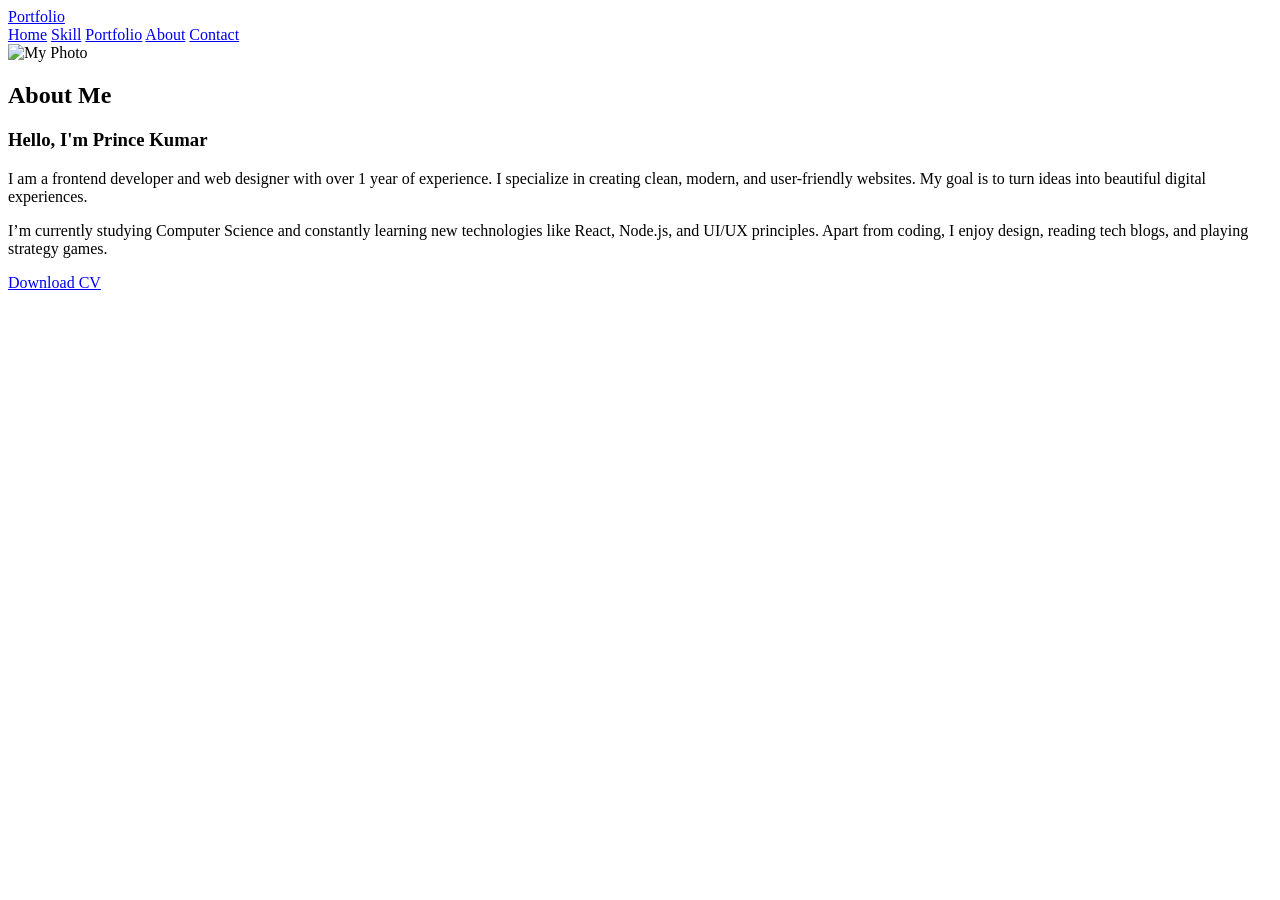
==== about.html @ 586e51af "Add files via upload" ====
<!DOCTYPE html>
<html lang="en">
<head>
    <meta charset="UTF-8">
    <meta name="viewport" content="width=device-width, initial-scale=1.0">
    <title>About Me</title>
    <link rel="stylesheet" href="index.css">
    <link href="https://unpkg.com/boxicons@2.1.4/css/boxicons.min.css" rel="stylesheet">
</head>
<body>
    <header class="header">
        <a href="#" class="logo">Portfolio</a>
        <nav class="navbar">
            <a href="index.html">Home</a>
            <a href="skill.html">Skill</a>
            <a href="portfolio.html">Portfolio</a>
            <a href="about.html" class="active">About</a>
            <a href="contact.html">Contact</a>
        </nav>
    </header>

    <section class="about">
        <div class="about-container">
            <div class="about-img">
                <img src="images/profile.jpg" alt="My Photo">
            </div>
            <div class="about-text">
                <h1>About Me</h1>
                <h3>Hello, I'm Prince Kumar</h3>
                <p>
                    I am a frontend developer and web designer with over 1 year of experience. 
                    I specialize in creating clean, modern, and user-friendly websites. 
                    My goal is to turn ideas into beautiful digital experiences.
                </p>
                <p>
                    I’m currently studying Computer Science and constantly learning 
                    new technologies like React, Node.js, and UI/UX principles. 
                    Apart from coding, I enjoy design, reading tech blogs, and playing strategy games.
                </p>
                <a href="resume.pdf" class="btn-box">Download CV</a>
            </div>
        </div>
    </section>
</body>
</html>
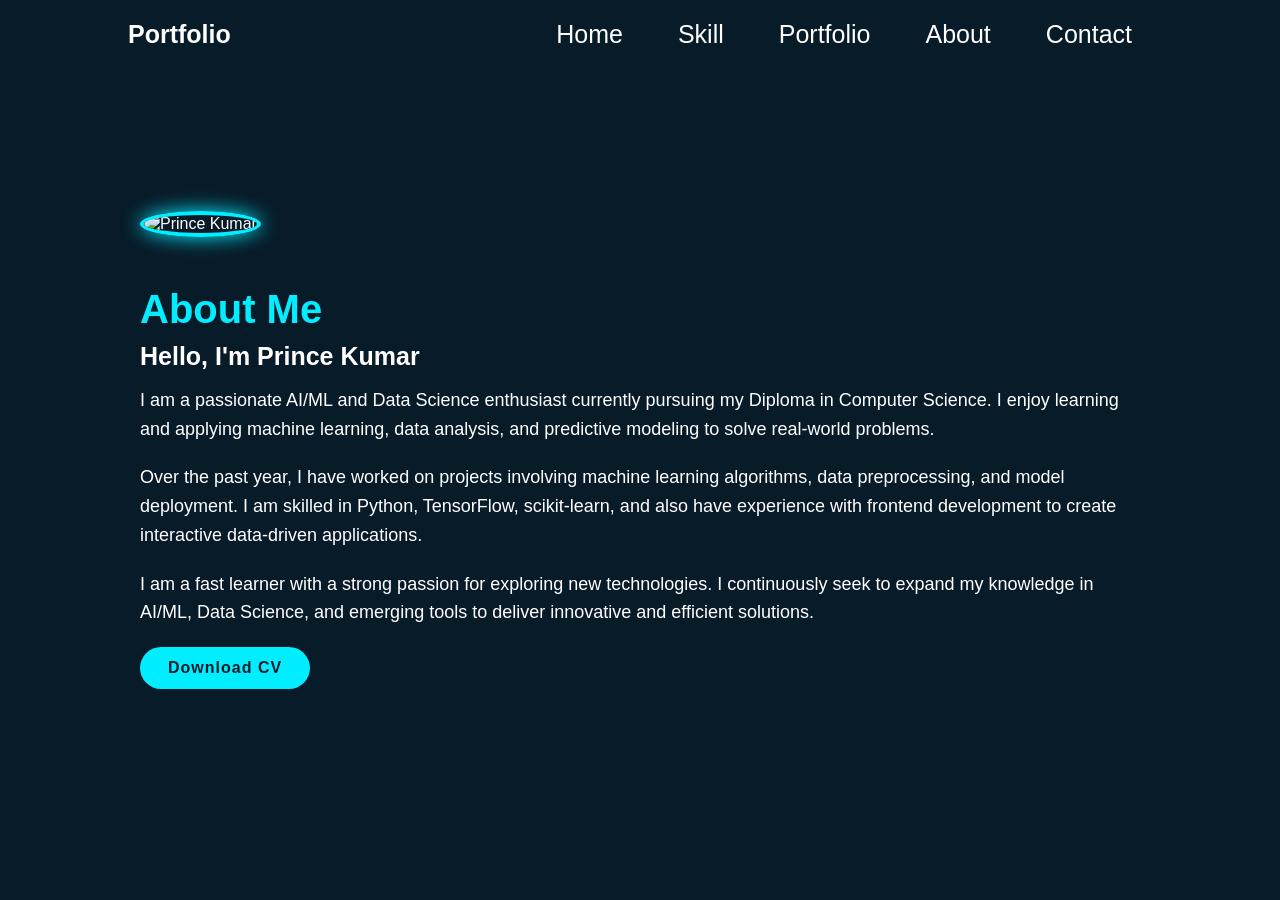
==== commit c6f49f14: "Update about.html" ====
--- a/about.html
+++ b/about.html
@@ -22,22 +22,28 @@
     <section class="about">
         <div class="about-container">
             <div class="about-img">
-                <img src="images/profile.jpg" alt="My Photo">
+                <img src="images/profile.jpg" alt="Prince Kumar">
             </div>
             <div class="about-text">
                 <h1>About Me</h1>
                 <h3>Hello, I'm Prince Kumar</h3>
+                
                 <p>
-                    I am a frontend developer and web designer with over 1 year of experience. 
-                    I specialize in creating clean, modern, and user-friendly websites. 
-                    My goal is to turn ideas into beautiful digital experiences.
+                    I am a passionate AI/ML and Data Science enthusiast currently pursuing my Diploma in Computer Science. 
+                    I enjoy learning and applying machine learning, data analysis, and predictive modeling to solve real-world problems.
                 </p>
+
                 <p>
-                    I’m currently studying Computer Science and constantly learning 
-                    new technologies like React, Node.js, and UI/UX principles. 
-                    Apart from coding, I enjoy design, reading tech blogs, and playing strategy games.
+                    Over the past year, I have worked on projects involving machine learning algorithms, data preprocessing, and model deployment. 
+                    I am skilled in Python, TensorFlow, scikit-learn, and also have experience with frontend development to create interactive data-driven applications.
                 </p>
-                <a href="resume.pdf" class="btn-box">Download CV</a>
+
+                <p>
+                    I am a fast learner with a strong passion for exploring new technologies. 
+                    I continuously seek to expand my knowledge in AI/ML, Data Science, and emerging tools to deliver innovative and efficient solutions.
+                </p>
+
+                <a href="Prince Kumar Resume.pdf" class="btn-box">Download CV</a>
             </div>
         </div>
     </section>
--- a/index.css
+++ b/index.css
@@ -0,0 +1,492 @@
+* {
+    margin: 0;
+    padding: 0;
+    box-sizing: border-box;
+    font-family: 'Poppins', sans-serif;
+}
+
+body {
+    color: #ededed;
+}
+
+.header {
+    position: fixed;
+    top: 0;
+    left: 0;
+    width: 100%;
+    padding: 20px 10%;
+    background: transparent;
+    display: flex;
+    justify-content: space-between;
+    align-items: center;
+    z-index: 100;
+}
+
+.logo {
+    position: relative;
+    font-size: 25px;
+    text-decoration: none;
+    color: #fff;
+    font-weight: 600;
+    cursor: default;
+    opacity: 0;
+    animation: slideRight 1s ease forwards; 
+}
+
+.navbar a {
+    display: inline-block;
+    font-size: 25px;
+    color: #fff;
+    text-decoration: none;
+    font-weight: 500;
+    margin-left: 35px;
+    transition: .35s;
+    opacity: 0;
+    animation: slideTop .5s ease forwards;
+}
+
+.navbar a:hover {
+    color: #0ef; 
+}
+
+.home {
+    position: relative;
+    width: 100%;
+    justify-content: space-between;
+    height: 100vh;
+    background: url("F_R04ssaMAAd9FI.jpeg");
+    display: flex;
+    background-size: cover;
+    background-position: center;
+    align-items: center;
+    padding: 70px 10% 0;
+}
+
+.home-content {
+    max-width: 600px;
+}
+
+.home-content h3 {
+    font-size: 32px;
+    font-weight: 700;
+    animation: slideBottom 1s ease forwards;
+    animation-delay: .7s;
+}
+
+.home-content h3:nth-of-type(2) {
+    margin-bottom: 30px;
+}
+
+.home-content h3 span {
+    color: #0ef;
+}
+
+.home-content h1 {
+    font-size: 56px;
+    font-weight: 700;
+    margin: -3px 0; 
+    opacity: 0;
+    animation: slideRight 1s ease forwards;
+    animation-delay: 1s;
+}
+
+.home-content p {
+    font-size: 20px;
+}
+
+.home-sci a {
+    display: inline-flex;
+    justify-content: center;
+    align-items: center;
+    width: 40px;
+    height: 40px;
+    background: transparent;
+    border: 2px solid #0ef;
+    border-radius: 50%;
+    font-size: 20px;
+    color: #0ef;
+    text-decoration: none;
+    margin: 30px 15px 30px 0;
+    transition: 0.3s;
+}
+
+.home-sci a:hover {
+    background: #0ef;
+    color: #081b29;
+    box-shadow: 0 0 20px #0ef;
+}
+
+.btn-box {
+    display: inline-block;
+    padding: 12px 28px;
+    background: #0ef;
+    border-radius: 40px;
+    font-size: 16px;
+    color: #081b29;
+    letter-spacing: 1px;
+    text-decoration: none;
+    font-weight: 600;
+    transition: 0.3s;
+}
+
+.btn-box:hover {
+    box-shadow: 
+        0 0 5px cyan,
+        0 0 25px cyan,
+        0 0 50px cyan,
+        0 0 100px cyan,
+        0 0 200px cyan;
+}
+
+/* Animations */
+@keyframes slideRight {
+    0% {
+        transform: translateX(-100px);
+        opacity: 0;
+    }
+    100% {
+        transform: translateX(0px);
+        opacity: 1;
+    }
+}
+
+@keyframes slideTop {
+    0% {
+        transform: translateY(100px);
+        opacity: 0;
+    }
+    100% {
+        transform: translateY(0px);
+        opacity: 1;
+    }
+}
+
+@keyframes slideBottom {
+    0% {
+        transform: translateY(-100px);
+        opacity: 0;
+    }
+    100% {
+        transform: translateY(0px);
+        opacity: 1;
+    }
+}
+
+
+
+
+
+.skills {
+    min-height: 100vh;
+    padding: 100px 10%;
+    background: #081b29;
+    color: #fff;
+}
+
+.skills h1 {
+    font-size: 40px;
+    margin-bottom: 20px;
+    color: #0ef;
+}
+
+.skills p {
+    font-size: 18px;
+    margin-bottom: 20px;
+}
+
+.skills ul {
+    list-style: none;
+    padding: 0;
+}
+
+.skills ul li {
+    font-size: 20px;
+    margin: 10px 0;
+    display: flex;
+    align-items: center;
+    gap: 10px;
+}
+
+
+
+
+
+.portfolio {
+    min-height: 100vh;
+    padding: 100px 10%;
+    background: #081b29;
+    color: #fff;
+}
+
+.portfolio h1 {
+    font-size: 40px;
+    margin-bottom: 20px;
+    color: #0ef;
+}
+
+.portfolio p {
+    font-size: 18px;
+    margin-bottom: 30px;
+}
+
+.portfolio-grid {
+    display: grid;
+    grid-template-columns: repeat(auto-fit, minmax(250px, 1fr));
+    gap: 20px;
+}
+
+.portfolio-item {
+    background: #0c2239;
+    padding: 20px;
+    border-radius: 10px;
+    text-align: center;
+    transition: transform 0.3s, box-shadow 0.3s;
+}
+
+.portfolio-item img {
+    max-width: 100%;
+    border-radius: 8px;
+    margin-bottom: 15px;
+}
+
+.portfolio-item h3 {
+    margin: 10px 0;
+    color: #0ef;
+}
+
+.portfolio-item:hover {
+    transform: translateY(-10px);
+    box-shadow: 0 0 20px #0ef;
+}
+
+
+
+.about {
+    min-height: 100vh;
+    padding: 100px 10%;
+    background: #081b29;
+    color: #fff;
+    display: flex;
+    align-items: center;
+    justify-content: center;
+}
+
+.about-container {
+    display: flex;
+    gap: 50px;
+    align-items: center;
+    max-width: 1000px;
+    flex-wrap: wrap;
+}
+
+.about-img img {
+    width: 250px;
+    border-radius: 50%;
+    border: 4px solid #0ef;
+    box-shadow: 0 0 20px #0ef;
+}
+
+.about-text h1 {
+    font-size: 40px;
+    margin-bottom: 10px;
+    color: #0ef;
+}
+
+.about-text h3 {
+    font-size: 25px;
+    margin-bottom: 15px;
+}
+
+.about-text p {
+    font-size: 18px;
+    margin-bottom: 20px;
+    line-height: 1.6;
+}
+
+
+.contact {
+    min-height: 100vh;
+    padding: 100px 10%;
+    background: #081b29;
+    color: #fff;
+    display: flex;
+    align-items: center;
+    justify-content: center;
+}
+
+.contact-container {
+    max-width: 800px;
+    width: 100%;
+    text-align: center;
+}
+
+.contact-container h1 {
+    font-size: 40px;
+    margin-bottom: 20px;
+    color: #0ef;
+}
+
+.contact-container p {
+    font-size: 18px;
+    margin-bottom: 30px;
+}
+
+.contact-info p {
+    margin: 10px 0;
+    font-size: 18px;
+}
+
+.contact-info i {
+    color: #0ef;
+    margin-right: 10px;
+}
+
+.contact-form {
+    display: flex;
+    flex-direction: column;
+    gap: 15px;
+    margin-top: 30px;
+}
+
+.contact-form input,
+.contact-form textarea {
+    padding: 12px;
+    border: 2px solid #0ef;
+    border-radius: 8px;
+    background: transparent;
+    color: #fff;
+    font-size: 16px;
+}
+
+.contact-form input:focus,
+.contact-form textarea:focus {
+    outline: none;
+    border-color: cyan;
+    box-shadow: 0 0 10px cyan;
+}
+
+.contact-form button {
+    align-self: center;
+    cursor: pointer;
+}
+
+.social-links {
+    margin-top: 30px;
+}
+
+.social-links a {
+    display: inline-flex;
+    justify-content: center;
+    align-items: center;
+    width: 45px;
+    height: 45px;
+    margin: 0 10px;
+    border: 2px solid #0ef;
+    border-radius: 50%;
+    color: #0ef;
+    font-size: 20px;
+    transition: 0.3s;
+}
+
+.social-links a:hover {
+    background: #0ef;
+    color: #081b29;
+    box-shadow: 0 0 15px #0ef;
+}
+
+.about-me {
+    padding: 120px 10%;   /* pushes content down below navbar */
+    min-height: 100vh;    /* makes section full height */
+}
+
+.about-me h1 {
+    font-size: 40px;
+    margin-bottom: 20px;
+    color: #0ef; /* cyan highlight */
+}
+
+.about-me p {
+    font-size: 18px;
+    line-height: 1.8;
+}
+
+.about-me {
+    background: #081b29;   /* theme color */
+    color: #ededed;
+    padding: 120px 10%;
+    min-height: 100vh;
+}
+
+.btn-box {
+    display: inline-block;
+    padding: 12px 28px;
+    background: #0ef;
+    border-radius: 40px;
+    font-size: 16px;
+    color: #081b29;
+    letter-spacing: 1px;
+    text-decoration: none;
+    font-weight: 600;
+}
+.btn-box:hover {
+    box-shadow: 0 0 5px cyan,
+    0 0 25px cyan, 0 0 50px cyan,
+    0 0 100px cyan, 0 0 200px cyan;
+}
+
+
+.date-time {
+    font-size: 14px;
+    font-weight: 500;
+    color: #0ef;   /* theme color */
+    margin-left: 20px;
+}
+
+/* General reset */
+body {
+    margin: 0;
+    padding: 0;
+}
+
+/* Fixed header */
+.header {
+    position: fixed;
+    top: 0;
+    left: 0;
+    width: 100%;
+    padding: 20px 10%;
+    background: #081b29;   /* theme background */
+    display: flex;
+    align-items: center;
+    z-index: 1000;
+}
+
+/* Logo on the left */
+.logo {
+    font-size: 25px;
+    font-weight: 600;
+    color: #fff;
+    text-decoration: none;
+}
+
+/* Navbar links */
+.navbar {
+    display: flex;
+    gap: 20px;
+    margin-left: 40px;  /* push navbar slightly to the right of logo */
+}
+
+/* Push date & time to the far right */
+.date-time {
+    margin-left: auto;       /* ✅ pushes it all the way right */
+    font-size: 14px;
+    font-weight: 500;
+    color: #0ef;
+    white-space: nowrap;
+}
+
+.navbar {
+    margin-left: auto;  /* pushes navbar itself to the right */
+    margin-right: 20px; /* space between navbar and date/time */
+}
+
